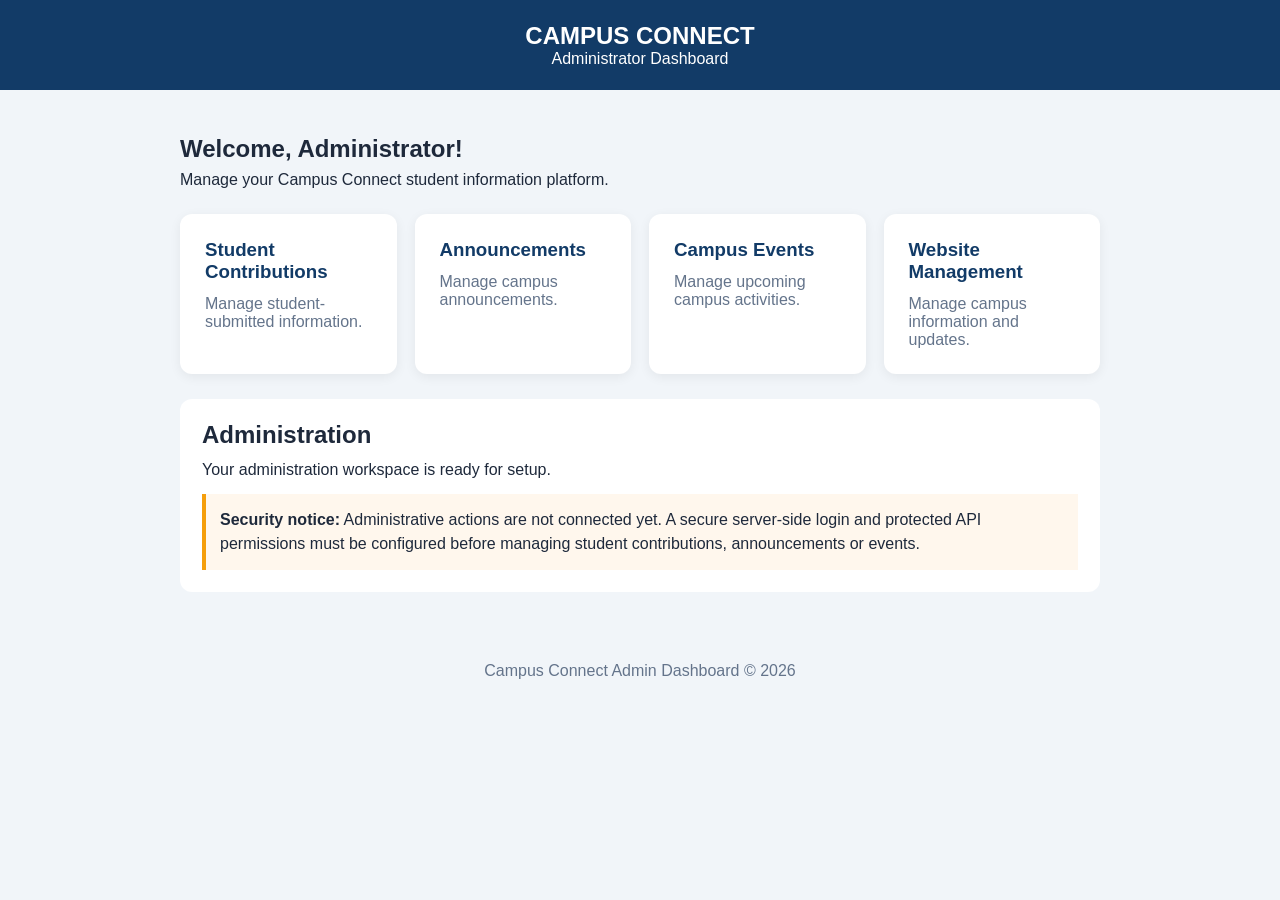
==== admin.html @ 69e4bb29 "Create admin.html" ====
<!DOCTYPE html>
<html lang="en">
<head>
<meta charset="UTF-8">
<meta name="viewport" content="width=device-width, initial-scale=1.0">
<title>Campus Connect | Admin Dashboard</title>

<style>
* {
    box-sizing: border-box;
    margin: 0;
    padding: 0;
}

body {
    font-family: Arial, sans-serif;
    background: #f1f5f9;
    color: #1e293b;
}

header {
    background: #123b67;
    color: white;
    padding: 22px;
    text-align: center;
}

header h1 {
    font-size: 24px;
}

.container {
    max-width: 950px;
    margin: 30px auto;
    padding: 15px;
}

.welcome {
    margin-bottom: 25px;
}

.welcome h2 {
    margin-bottom: 8px;
}

.cards {
    display: grid;
    grid-template-columns: repeat(auto-fit, minmax(180px, 1fr));
    gap: 18px;
}

.card {
    background: white;
    padding: 25px;
    border-radius: 12px;
    box-shadow: 0 3px 12px #00000010;
}

.card h3 {
    color: #123b67;
    margin-bottom: 12px;
}

.card p {
    color: #64748b;
}

.section {
    background: white;
    margin-top: 25px;
    padding: 22px;
    border-radius: 12px;
}

.section h2 {
    margin-bottom: 12px;
}

.notice {
    background: #fff7ed;
    border-left: 4px solid #f59e0b;
    padding: 14px;
    margin-top: 15px;
    line-height: 1.5;
}

button {
    background: #123b67;
    color: white;
    border: none;
    padding: 12px 20px;
    border-radius: 6px;
    margin-top: 15px;
}

footer {
    text-align: center;
    padding: 25px;
    color: #64748b;
}
</style>
</head>

<body>

<header>
    <h1>CAMPUS CONNECT</h1>
    <p>Administrator Dashboard</p>
</header>

<div class="container">

    <div class="welcome">
        <h2>Welcome, Administrator!</h2>
        <p>Manage your Campus Connect student information platform.</p>
    </div>

    <div class="cards">

        <div class="card">
            <h3>Student Contributions</h3>
            <p>Manage student-submitted information.</p>
        </div>

        <div class="card">
            <h3>Announcements</h3>
            <p>Manage campus announcements.</p>
        </div>

        <div class="card">
            <h3>Campus Events</h3>
            <p>Manage upcoming campus activities.</p>
        </div>

        <div class="card">
            <h3>Website Management</h3>
            <p>Manage campus information and updates.</p>
        </div>

    </div>

    <div class="section">
        <h2>Administration</h2>
        <p>Your administration workspace is ready for setup.</p>

        <div class="notice">
            <strong>Security notice:</strong>
            Administrative actions are not connected yet.
            A secure server-side login and protected API
            permissions must be configured before managing
            student contributions, announcements or events.
        </div>
    </div>

</div>

<footer>
    <p>Campus Connect Admin Dashboard © 2026</p>
</footer>

</body>
</html>
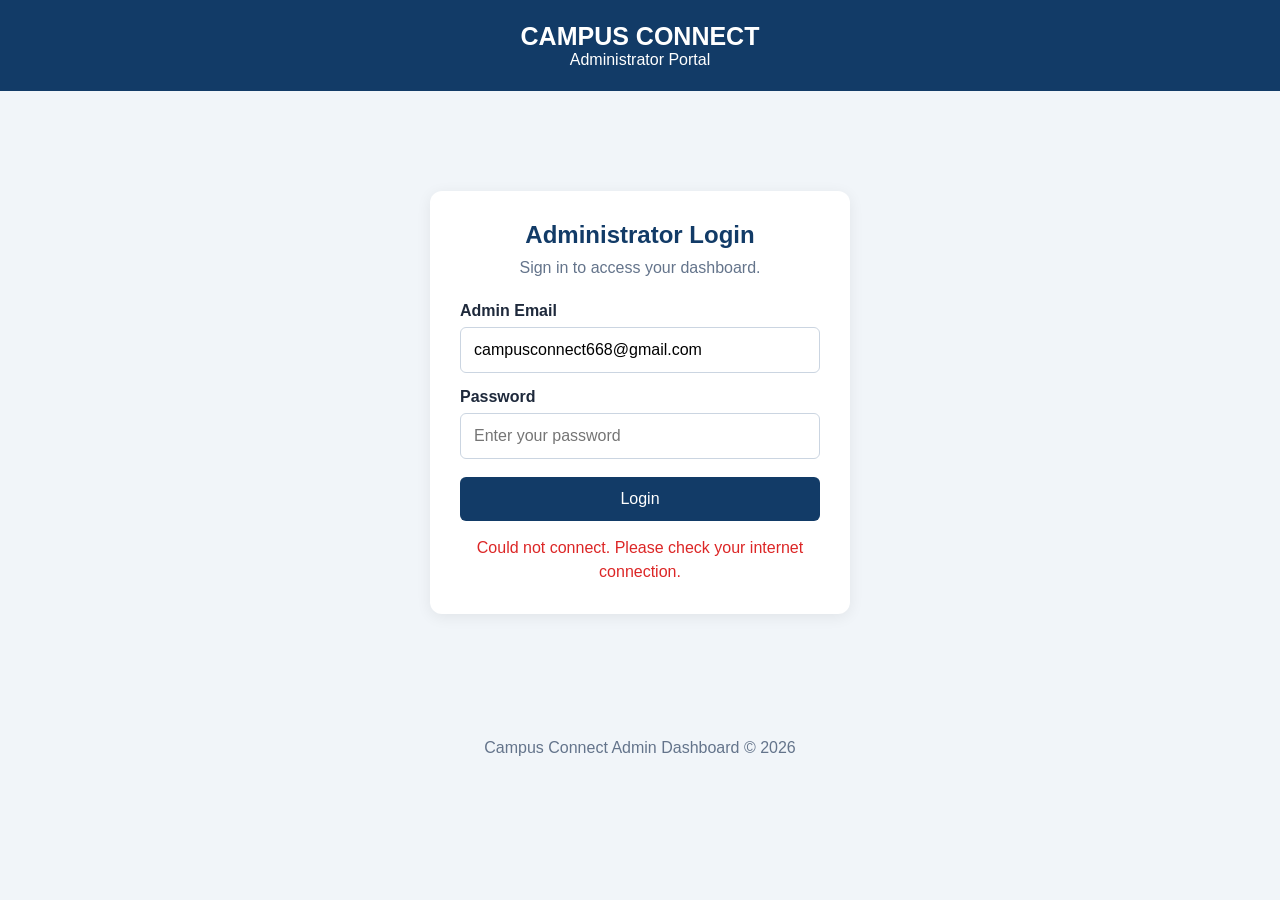
==== commit 25b47099: "Update admin.html" ====
--- a/admin.html
+++ b/admin.html
@@ -1,10 +1,9 @@
-
 <!DOCTYPE html>
 <html lang="en">
 <head>
 <meta charset="UTF-8">
 <meta name="viewport" content="width=device-width, initial-scale=1.0">
-<title>Campus Connect | Admin Dashboard</title>
+<title>Campus Connect | Admin Login</title>
 
 <style>
 * {
@@ -17,6 +16,7 @@
     font-family: Arial, sans-serif;
     background: #f1f5f9;
     color: #1e293b;
+    min-height: 100vh;
 }
 
 header {
@@ -27,21 +27,80 @@
 }
 
 header h1 {
-    font-size: 24px;
+    font-size: 25px;
 }
 
 .container {
     max-width: 950px;
-    margin: 30px auto;
+    margin: 35px auto;
     padding: 15px;
+}
+
+.login-box {
+    background: white;
+    max-width: 420px;
+    margin: 50px auto;
+    padding: 30px;
+    border-radius: 12px;
+    box-shadow: 0 3px 15px #00000012;
+}
+
+.login-box h2 {
+    text-align: center;
+    color: #123b67;
+    margin-bottom: 10px;
+}
+
+.login-box p {
+    text-align: center;
+    color: #64748b;
+    margin-bottom: 25px;
+}
+
+label {
+    display: block;
+    margin: 15px 0 7px;
+    font-weight: bold;
+}
+
+input {
+    width: 100%;
+    padding: 13px;
+    border: 1px solid #cbd5e1;
+    border-radius: 6px;
+    font-size: 16px;
+}
+
+button {
+    background: #123b67;
+    color: white;
+    border: none;
+    padding: 13px 20px;
+    border-radius: 6px;
+    margin-top: 18px;
+    width: 100%;
+    font-size: 16px;
+    cursor: pointer;
+}
+
+button:disabled {
+    opacity: 0.6;
+    cursor: wait;
+}
+
+.message {
+    margin-top: 15px;
+    text-align: center;
+    color: #dc2626;
+    line-height: 1.5;
+}
+
+.dashboard {
+    display: none;
 }
 
 .welcome {
     margin-bottom: 25px;
-}
-
-.welcome h2 {
-    margin-bottom: 8px;
 }
 
 .cards {
@@ -50,7 +109,7 @@
     gap: 18px;
 }
 
-.card {
+.card, .section {
     background: white;
     padding: 25px;
     border-radius: 12px;
@@ -67,10 +126,7 @@
 }
 
 .section {
-    background: white;
     margin-top: 25px;
-    padding: 22px;
-    border-radius: 12px;
 }
 
 .section h2 {
@@ -85,13 +141,9 @@
     line-height: 1.5;
 }
 
-button {
-    background: #123b67;
-    color: white;
-    border: none;
-    padding: 12px 20px;
-    border-radius: 6px;
-    margin-top: 15px;
+.logout {
+    width: auto;
+    background: #dc2626;
 }
 
 footer {
@@ -106,51 +158,87 @@
 
 <header>
     <h1>CAMPUS CONNECT</h1>
-    <p>Administrator Dashboard</p>
+    <p>Administrator Portal</p>
 </header>
 
 <div class="container">
 
-    <div class="welcome">
-        <h2>Welcome, Administrator!</h2>
-        <p>Manage your Campus Connect student information platform.</p>
+    <div class="login-box" id="loginBox">
+        <h2>Administrator Login</h2>
+        <p>Sign in to access your dashboard.</p>
+
+        <form id="loginForm">
+
+            <label for="email">Admin Email</label>
+            <input
+                type="email"
+                id="email"
+                placeholder="Enter administrator email"
+                value="campusconnect668@gmail.com"
+                required
+            >
+
+            <label for="password">Password</label>
+            <input
+                type="password"
+                id="password"
+                placeholder="Enter your password"
+                required
+            >
+
+            <button type="submit" id="loginButton">
+                Login
+            </button>
+
+            <div class="message" id="loginMessage"></div>
+
+        </form>
     </div>
 
-    <div class="cards">
-
-        <div class="card">
-            <h3>Student Contributions</h3>
-            <p>Manage student-submitted information.</p>
+    <div class="dashboard" id="dashboard">
+
+        <div class="welcome">
+            <h2>Welcome, Administrator!</h2>
+            <p>Manage your Campus Connect student information platform.</p>
+            <button class="logout" id="logoutButton">Logout</button>
         </div>
 
-        <div class="card">
-            <h3>Announcements</h3>
-            <p>Manage campus announcements.</p>
+        <div class="cards">
+
+            <div class="card">
+                <h3>Student Contributions</h3>
+                <p>Student-submitted information.</p>
+            </div>
+
+            <div class="card">
+                <h3>Announcements</h3>
+                <p>Campus announcements.</p>
+            </div>
+
+            <div class="card">
+                <h3>Campus Events</h3>
+                <p>Upcoming campus activities.</p>
+            </div>
+
+            <div class="card">
+                <h3>Website Management</h3>
+                <p>Campus information and updates.</p>
+            </div>
+
         </div>
 
-        <div class="card">
-            <h3>Campus Events</h3>
-            <p>Manage upcoming campus activities.</p>
+        <div class="section">
+            <h2>Administration</h2>
+
+            <div class="notice">
+                <strong>Important:</strong>
+                Your login is connected, but the management
+                functions are not yet implemented. Student
+                contributions, announcements and events cannot
+                be edited from this dashboard yet.
+            </div>
         </div>
 
-        <div class="card">
-            <h3>Website Management</h3>
-            <p>Manage campus information and updates.</p>
-        </div>
-
-    </div>
-
-    <div class="section">
-        <h2>Administration</h2>
-        <p>Your administration workspace is ready for setup.</p>
-
-        <div class="notice">
-            <strong>Security notice:</strong>
-            Administrative actions are not connected yet.
-            A secure server-side login and protected API
-            permissions must be configured before managing
-            student contributions, announcements or events.
-        </div>
     </div>
 
 </div>
@@ -159,5 +247,110 @@
     <p>Campus Connect Admin Dashboard © 2026</p>
 </footer>
 
+<script>
+const API = "https://campus-connect-admin-login.campusconnect668.workers.dev";
+
+const loginBox = document.getElementById("loginBox");
+const dashboard = document.getElementById("dashboard");
+const loginForm = document.getElementById("loginForm");
+const loginMessage = document.getElementById("loginMessage");
+const loginButton = document.getElementById("loginButton");
+
+function showDashboard() {
+    loginBox.style.display = "none";
+    dashboard.style.display = "block";
+}
+
+function showLogin() {
+    dashboard.style.display = "none";
+    loginBox.style.display = "block";
+}
+
+async function checkSession() {
+    try {
+        const response = await fetch(API + "/session", {
+            method: "GET",
+            credentials: "include"
+        });
+
+        const data = await response.json();
+
+        if (data.authenticated) {
+            showDashboard();
+        } else {
+            showLogin();
+        }
+    } catch (error) {
+        showLogin();
+        loginMessage.textContent =
+            "Could not connect. Please check your internet connection.";
+    }
+}
+
+loginForm.addEventListener("submit", async function(event) {
+    event.preventDefault();
+
+    loginButton.disabled = true;
+    loginButton.textContent = "Signing in...";
+    loginMessage.textContent = "";
+
+    const email = document.getElementById("email").value;
+    const password = document.getElementById("password").value;
+
+    try {
+        const response = await fetch(API + "/login", {
+            method: "POST",
+            credentials: "include",
+            headers: {
+                "Content-Type": "application/json"
+            },
+            body: JSON.stringify({
+                email: email,
+                password: password
+            })
+        });
+
+        const data = await response.json();
+
+        if (!response.ok || !data.ok) {
+            loginMessage.textContent =
+                data.error || "Login failed. Please try again.";
+            return;
+        }
+
+        await checkSession();
+
+        if (dashboard.style.display !== "block") {
+            loginMessage.textContent =
+                "Login was accepted, but your browser did not retain the session cookie. Browser cookie restrictions may be preventing access.";
+        }
+
+    } catch (error) {
+        loginMessage.textContent =
+            "Connection error. Please try again.";
+    } finally {
+        loginButton.disabled = false;
+        loginButton.textContent = "Login";
+    }
+});
+
+document.getElementById("logoutButton").addEventListener("click", async function() {
+    try {
+        await fetch(API + "/logout", {
+            method: "POST",
+            credentials: "include"
+        });
+    } catch (error) {
+        // Return to the login screen even if logout cannot connect.
+    }
+
+    loginForm.reset();
+    loginMessage.textContent = "";
+    showLogin();
+});
+
+checkSession();
+</script>
+
 </body>
 </html>
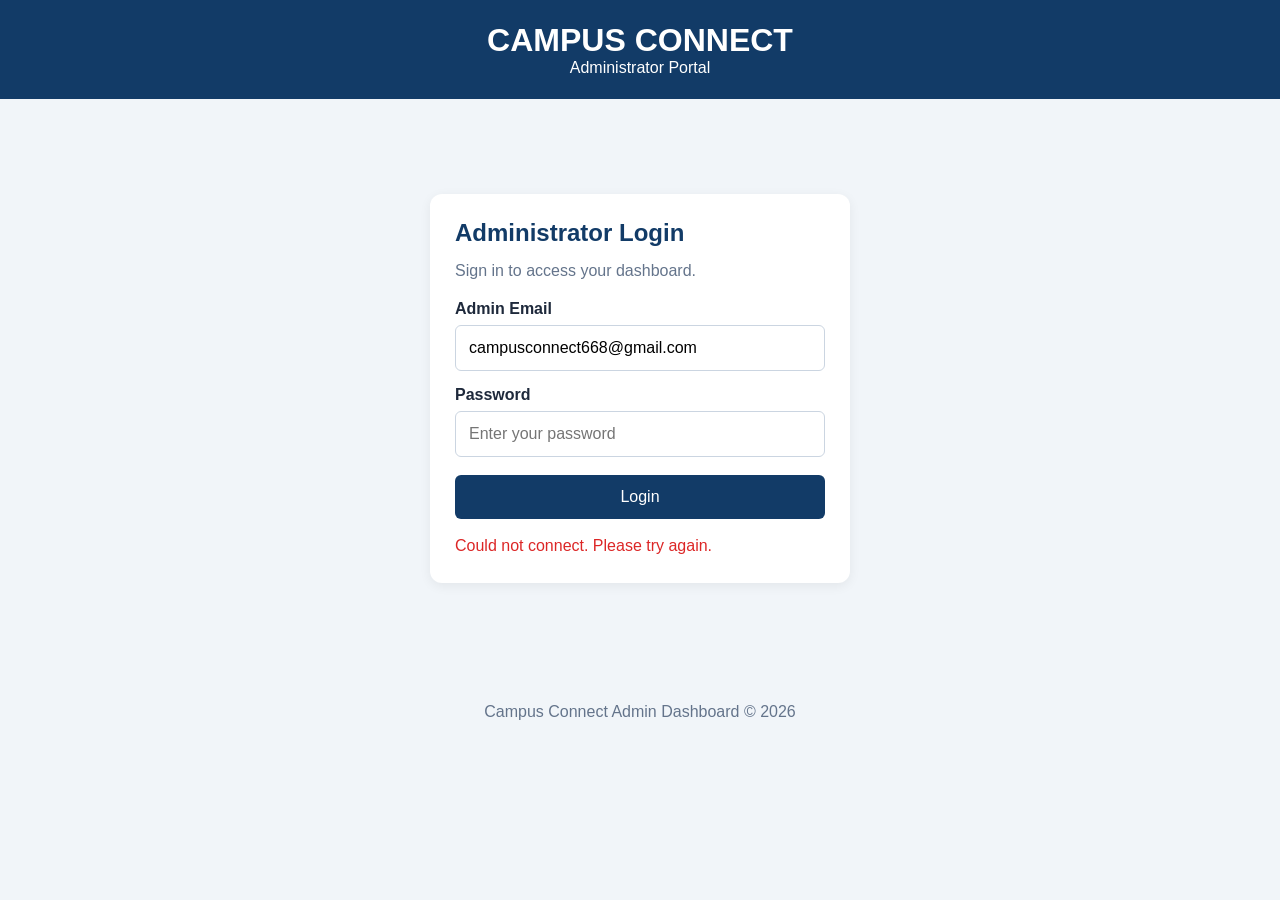
==== commit da908031: "Update admin.html" ====
--- a/admin.html
+++ b/admin.html
@@ -1,9 +1,10 @@
+
 <!DOCTYPE html>
 <html lang="en">
 <head>
 <meta charset="UTF-8">
 <meta name="viewport" content="width=device-width, initial-scale=1.0">
-<title>Campus Connect | Admin Login</title>
+<title>Campus Connect | Admin Dashboard</title>
 
 <style>
 * {
@@ -16,7 +17,6 @@
     font-family: Arial, sans-serif;
     background: #f1f5f9;
     color: #1e293b;
-    min-height: 100vh;
 }
 
 header {
@@ -26,35 +26,32 @@
     text-align: center;
 }
 
-header h1 {
-    font-size: 25px;
-}
-
 .container {
     max-width: 950px;
     margin: 35px auto;
     padding: 15px;
 }
 
+.login-box, .card, .section {
+    background: white;
+    padding: 25px;
+    border-radius: 12px;
+    box-shadow: 0 3px 12px #00000010;
+}
+
 .login-box {
-    background: white;
     max-width: 420px;
-    margin: 50px auto;
-    padding: 30px;
-    border-radius: 12px;
-    box-shadow: 0 3px 15px #00000012;
-}
-
-.login-box h2 {
-    text-align: center;
+    margin: 45px auto;
+}
+
+h2 {
     color: #123b67;
-    margin-bottom: 10px;
+    margin-bottom: 15px;
 }
 
 .login-box p {
-    text-align: center;
     color: #64748b;
-    margin-bottom: 25px;
+    margin-bottom: 20px;
 }
 
 label {
@@ -83,42 +80,31 @@
     cursor: pointer;
 }
 
-button:disabled {
-    opacity: 0.6;
-    cursor: wait;
+.logout {
+    background: #dc2626;
+    width: auto;
 }
 
 .message {
     margin-top: 15px;
-    text-align: center;
     color: #dc2626;
     line-height: 1.5;
 }
 
 .dashboard {
     display: none;
-}
-
-.welcome {
-    margin-bottom: 25px;
 }
 
 .cards {
     display: grid;
     grid-template-columns: repeat(auto-fit, minmax(180px, 1fr));
     gap: 18px;
-}
-
-.card, .section {
-    background: white;
-    padding: 25px;
-    border-radius: 12px;
-    box-shadow: 0 3px 12px #00000010;
+    margin-top: 20px;
 }
 
 .card h3 {
     color: #123b67;
-    margin-bottom: 12px;
+    margin-bottom: 10px;
 }
 
 .card p {
@@ -127,23 +113,13 @@
 
 .section {
     margin-top: 25px;
-}
-
-.section h2 {
-    margin-bottom: 12px;
 }
 
 .notice {
     background: #fff7ed;
     border-left: 4px solid #f59e0b;
     padding: 14px;
-    margin-top: 15px;
     line-height: 1.5;
-}
-
-.logout {
-    width: auto;
-    background: #dc2626;
 }
 
 footer {
@@ -168,12 +144,10 @@
         <p>Sign in to access your dashboard.</p>
 
         <form id="loginForm">
-
             <label for="email">Admin Email</label>
             <input
                 type="email"
                 id="email"
-                placeholder="Enter administrator email"
                 value="campusconnect668@gmail.com"
                 required
             >
@@ -190,21 +164,17 @@
                 Login
             </button>
 
-            <div class="message" id="loginMessage"></div>
-
+            <div class="message" id="message"></div>
         </form>
     </div>
 
     <div class="dashboard" id="dashboard">
-
-        <div class="welcome">
-            <h2>Welcome, Administrator!</h2>
-            <p>Manage your Campus Connect student information platform.</p>
-            <button class="logout" id="logoutButton">Logout</button>
-        </div>
+        <h2>Welcome, Administrator!</h2>
+        <p>Manage your Campus Connect platform.</p>
+
+        <button class="logout" id="logoutButton">Logout</button>
 
         <div class="cards">
-
             <div class="card">
                 <h3>Student Contributions</h3>
                 <p>Student-submitted information.</p>
@@ -224,36 +194,29 @@
                 <h3>Website Management</h3>
                 <p>Campus information and updates.</p>
             </div>
-
         </div>
 
         <div class="section">
             <h2>Administration</h2>
-
             <div class="notice">
-                <strong>Important:</strong>
-                Your login is connected, but the management
-                functions are not yet implemented. Student
-                contributions, announcements and events cannot
-                be edited from this dashboard yet.
+                Login is connected. Management functions still
+                need to be implemented and protected on the server.
             </div>
         </div>
-
     </div>
 
 </div>
 
 <footer>
-    <p>Campus Connect Admin Dashboard © 2026</p>
+    Campus Connect Admin Dashboard © 2026
 </footer>
 
 <script>
-const API = "https://campus-connect-admin-login.campusconnect668.workers.dev";
+const API = "/api/admin";
 
 const loginBox = document.getElementById("loginBox");
 const dashboard = document.getElementById("dashboard");
-const loginForm = document.getElementById("loginForm");
-const loginMessage = document.getElementById("loginMessage");
+const message = document.getElementById("message");
 const loginButton = document.getElementById("loginButton");
 
 function showDashboard() {
@@ -269,8 +232,7 @@
 async function checkSession() {
     try {
         const response = await fetch(API + "/session", {
-            method: "GET",
-            credentials: "include"
+            credentials: "same-origin"
         });
 
         const data = await response.json();
@@ -282,52 +244,46 @@
         }
     } catch (error) {
         showLogin();
-        loginMessage.textContent =
-            "Could not connect. Please check your internet connection.";
+        message.textContent = "Could not connect. Please try again.";
     }
 }
 
-loginForm.addEventListener("submit", async function(event) {
+document.getElementById("loginForm").addEventListener("submit", async function(event) {
     event.preventDefault();
 
     loginButton.disabled = true;
     loginButton.textContent = "Signing in...";
-    loginMessage.textContent = "";
-
-    const email = document.getElementById("email").value;
-    const password = document.getElementById("password").value;
+    message.textContent = "";
 
     try {
         const response = await fetch(API + "/login", {
             method: "POST",
-            credentials: "include",
+            credentials: "same-origin",
             headers: {
                 "Content-Type": "application/json"
             },
             body: JSON.stringify({
-                email: email,
-                password: password
+                email: document.getElementById("email").value,
+                password: document.getElementById("password").value
             })
         });
 
         const data = await response.json();
 
         if (!response.ok || !data.ok) {
-            loginMessage.textContent =
-                data.error || "Login failed. Please try again.";
+            message.textContent = data.error || "Login failed.";
             return;
         }
 
         await checkSession();
 
         if (dashboard.style.display !== "block") {
-            loginMessage.textContent =
-                "Login was accepted, but your browser did not retain the session cookie. Browser cookie restrictions may be preventing access.";
+            message.textContent =
+                "Login accepted, but the session could not be verified. Please try again.";
         }
 
     } catch (error) {
-        loginMessage.textContent =
-            "Connection error. Please try again.";
+        message.textContent = "Connection error. Please try again.";
     } finally {
         loginButton.disabled = false;
         loginButton.textContent = "Login";
@@ -338,14 +294,14 @@
     try {
         await fetch(API + "/logout", {
             method: "POST",
-            credentials: "include"
+            credentials: "same-origin"
         });
     } catch (error) {
-        // Return to the login screen even if logout cannot connect.
+        // Return to login screen.
     }
 
-    loginForm.reset();
-    loginMessage.textContent = "";
+    document.getElementById("password").value = "";
+    message.textContent = "";
     showLogin();
 });
 
